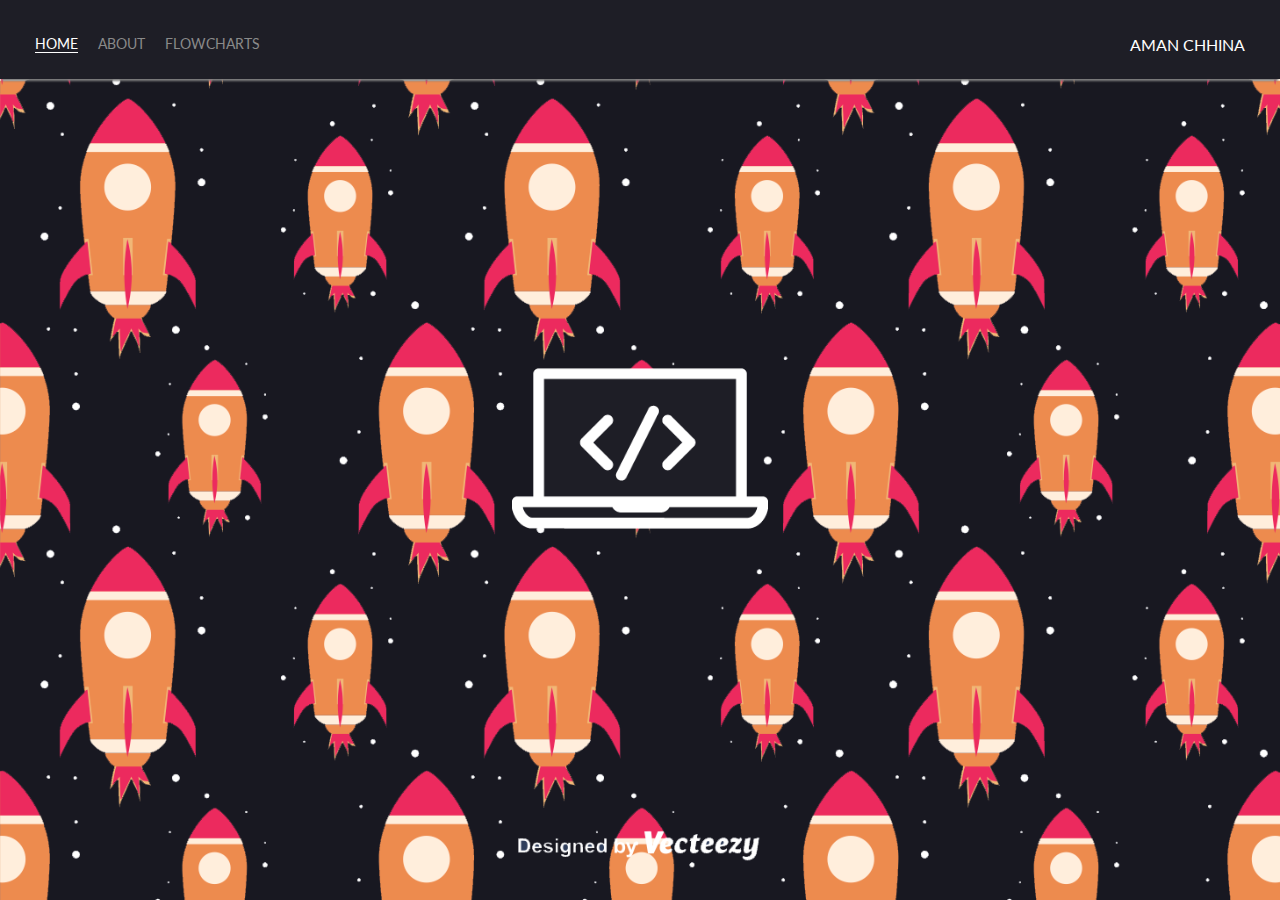
==== index.html @ c0a0c4aa "Added all project files" ====
<!DOCTYPE html>
<html lang="en">

<head>
    <meta charset='utf-8'>
    <meta http-equiv='X-UA-Compatible' content='IE=edge'>
    <title>Flowchart Problems</title>
    <meta name='viewport' content='width=device-width, initial-scale=1'>
    <link href="https://fonts.googleapis.com/css?family=Lato" rel="stylesheet">
    <link rel='stylesheet' type='text/css' media='screen' href='CSS/main.css'>
    <script src='JS/main.js'></script>
</head>

<body style="background-image: url('images/spaceship_edit2.png');">
    <div class="container">
        <div class="nav-wrapper">
            <div class="left-side">
                <div class="nav-link-wrapper">
                    <a href="index.html" style="color:white; border-bottom: 1px solid white;">Home</a>
                </div>
                <div class="nav-link-wrapper">
                    <a href="about.html">About</a>
                </div>
                <div class="nav-link-wrapper">
                    <a href="flowcharts.html">Flowcharts</a>
                </div>
            </div>
            <div>
                <div class="brand">
                    <div class="right-side">AMAN CHHINA</div>
                </div>
            </div>
        </div>
        <div class="mid_section">
            <a href="flowcharts.html" style="text-decoration: none;">
                <!-- <p id="problems">PROBLEMS</p> -->
                <img id="black" src="images/codeblack.png" alt="black background" />
                <img id="logo_image" src="images/codewhite.png" alt="Flowchart Logo."/>
            </a>
        </div>
    </div>
</body>

</html>
---- CSS/main.css ----
* {
	box-sizing: border-box;
}

body {
	/* background-image: url('../images/spaceship_edit2.png'); */
	background-color: #333542;
	background-size: 100vw;
	font-family: "Lato", sans-serif;
	margin: 0px;
}

.nav-wrapper {
	display: flex;
	justify-content: space-between;
	padding: 35px;
	padding-bottom: 25px;
	background-color: #1e1e26;
	box-shadow: 0 4px 2px -2px gray;
}

.left-side {
	display: flex;
}

.right-side {
	color: white;
}

.nav-wrapper > .left-side > div {
	margin-right: 20px;
	text-transform: uppercase;
	font-size: 0.9em;
}

/* **************** */
/* FLOWCHART IMAGE */
/* ************** */

.imgContainer > img {
	width: 100%;
	margin-left: 40%;
	margin-top: 50%;
}

.imgContainer {
	float: left;
	background-color: #1e1e26;
	width: 40px;
	height: 79px;
}

/* ************ */
/* ABOUT IMAGE */
/* ********** */

.about-image {
	margin-top: 3vw;
	margin-left: 6vw;
	width: 34vw;
	border: 5px solid white;
	border-radius: 5px;
	float: left;
}

.about-image > img {
	vertical-align: bottom;
	margin: 0;
	max-width: 100%;
	max-height: 100%;
}

.about-image2 {
	margin-left: 20vw;
	margin-top: -25vh;
	width: 20vw;
	border: 5px solid white;
	border-radius: 5px;
	float: left;
}

.about-image2 > img {
	vertical-align: bottom;
	margin: 0;
	max-width: 100%;
	max-height: 100%;
}

.nav-link-wrapper {
	border-bottom: 1px solid transparent;
	transition: border-bottom 0.5s;
}

.nav-link-wrapper a {
	color: #8a8a8a;
	text-decoration: none;
	transition: color 0.5s;
}

.nav-link-wrapper:hover {
	border-bottom: 1px solid white;
}

.nav-link-wrapper a:hover {
	color: white;
}

.mid_section {
	position: fixed;
	top: 50%;
	left: 50%;
	transform: translate(-50%, -50%);
}

#logo_image {
	width: 20vw;
}

#black {
	position: absolute;
	width: 20vw;
	opacity: 0;
}

.mid_section:hover #logo_image {
	transition: 1.5s;
	transform: scale(1.2);
	opacity: 0;
}

.mid_section:hover #black {
	transition: 1.5s;
	opacity: 100;
	transform: scale(1.2);
}

[class*="column"] {
	background-color: #1d1d22;
	/* opacity: 70%; */
	width: 100%;
	display: inline-block;
	vertical-align: top;
	height: 60vh;
	text-align: left;
	color: white;
	margin-left: 2%;
	transition: 1s;
	overflow: hidden;
}

@media screen and (min-width: 600px) {
	[class*="column"] {
		width: 30%;
	}
}

[class*="column"] > img {
	width: auto;
	height: 100%;
	margin-top: 4px;
	padding-bottom: 4px;
	display: none;
	overflow: hidden;
}

#designTop,
#jsTop,
#anotherTop {
	background-color: #1a1a1f;
	box-shadow: 0 2px 2px -2px gray;
	width: 100%;
	height: 10%;
}

/* ******** */
/* BUTTONS */
/* ****** */

button {
	padding: 5px 10px;
	border-radius: 2px;
	font-weight: bold;
	font-size: 8pt;
}

/* *************** */
/* PROBLEM BUTTON */
/* ************* */

button.problemButton {
	background-color: #444757;
	border: 5px solid #444757;
	color: white;
	margin-bottom: 1%;
	width: 115px;
	height: 35px;
}

button.problemButton:hover {
	background-color: #5a6074;
}

button.problemButton:active {
	background-color: #5a6074;
	border: 5px solid #444757;
	box-shadow: inset 0 1px 1px rgba(0, 0, 0, 0.2);
}

button.problemButton:focus {
	outline: 0;
}

/* ********************** */
/* PROBLEM BUTTON ACTIVE */
/* ******************** */

button.problemButtonActive {
	background-color: #1e1e26;
	border: 2px solid #444757;
	color: white;
	margin-bottom: 1%;
	padding: 8px 13px 8px 13px;
	width: 115px;
	height: 35px;
}

button.problemButtonActive:hover {
	background-color: #292a2b;
}

button.problemButtonActive:active {
	background-color: #292a2b;
	border: 2px solid #313235;
	padding: 8px 13px 8px 13px;
	box-shadow: inset 0 1px 1px rgba(0, 0, 0, 0.2);
}

button.problemButtonActive:focus {
	outline: 0;
}

/* ************** */
/* TOGGLE SWITCH */
/* ************ */

.switch {
	position: absolute;
	float: left;
	margin-top: 1%;
	margin-left: 1%;
}

.toggle {
	top: 5%;
	left: 5%;
	width: 40px;
	height: 20px;
	padding: 2px;
	background: gray;
	border-radius: 15px;
	transition: all 300ms ease-in-out;
}

.toggle > .inner_circle {
	padding: 0;
	width: 16px;
	height: 16px;
	background: white;
	border-radius: 50%;
	transition: all 300ms ease-in-out;
}

.toggle.active {
	background: #49a844;
}

.toggle.active > .inner_circle {
	margin-left: 20px;
}

.switch input {
	opacity: 100;
}

#check1,
#check2,
#check3 {
	-webkit-appearance: none;
	height: 100%;
	width: 100%;
	border: 1px;
	display: inline-block;
	position: absolute;
	cursor: pointer;
}

input[type="checkbox"]:focus {
	outline: 0;
}

/* *********** */
/* RUN BUTTON */
/* ********* */

#run_code {
	float: right;
	width: 20%;
	height: 100%;
	padding: 0;
	margin-right: 5%;
	overflow: hidden;
	transform: translateY(-10%);
}

#run_button {
	background-color: #49a844;
	border-color: #49a844;
	color: white;
	text-align: center;
	width: 100%;
	cursor: pointer;
}

#run_button:active {
	border: 1px solid #a8a9af;
	box-shadow: inset 0 4px 4px rgba(0, 0, 0, 0.2);
}

#flowcharts {
	display: flex;
	flex-wrap: wrap;
	width: 100vw;
	background-color: #1e1e26;
	justify-content: space-evenly;
}

#output {
	width: 90vw;
	height: 80px;
	text-align: center;
	color: white;
	font-family: "Lato", sans-serif;
	font-size: 15px;
	margin-bottom: 1.3%;
	margin-left: 5vw;
	padding-left: 20px;
	padding-right: 20px;
	background-color: #1e1e26;
	border-radius: 5px;
}

#output > p {
	justify-content: center;
	position: relative;
	top: 50%;
	transform: translateY(-50%);
}

.design_text,
.js_text,
.another_text {
	font-size: 1.3em;
	font-weight: bold;
	margin-left: 17%;
	padding-top: 2%;
	color: #aaaebc;
	overflow: hidden;
}

.design_text2,
.another_text2 {
	text-align: center;
	margin-top: 30%;
	color: #aaaebc;
}

.code {
	background-color: black;
	width: 100%;
	height: 100%;
	margin-top: 2px;
	padding: 0;
	overflow: auto;
	white-space: nowrap;
}

/* *********** */
/* ABOUT TEXT */
/* ********* */

.about-text > span > h1,
h2,
h3 {
	margin: 0;
	padding: 0;
}

.about-text {
	margin-left: 5vw;
	margin-top: 12vh;
	float: left;
	background-color: antiquewhite;
	width: 48vw;
	height: 70vh;
	border: 5px white solid;
	border-radius: 5px;
	padding: 2.5%;
}

.about-heading {
	font-family: "Roboto", sans-serif;
	color: #777777;
	display: inline-block;
	font-size: 25px;
}

.about-name {
	font-family: "Poppins", sans-serif;
	display: inline-block;
	font-size: 35px;
	font-weight: bold;
	margin-left: 3%;
}

.about-job {
	font-family: "Roboto", sans-serif;
	color: #777777;
}

.about-general {
	text-align: justify;
	line-height: 1.8rem;
}
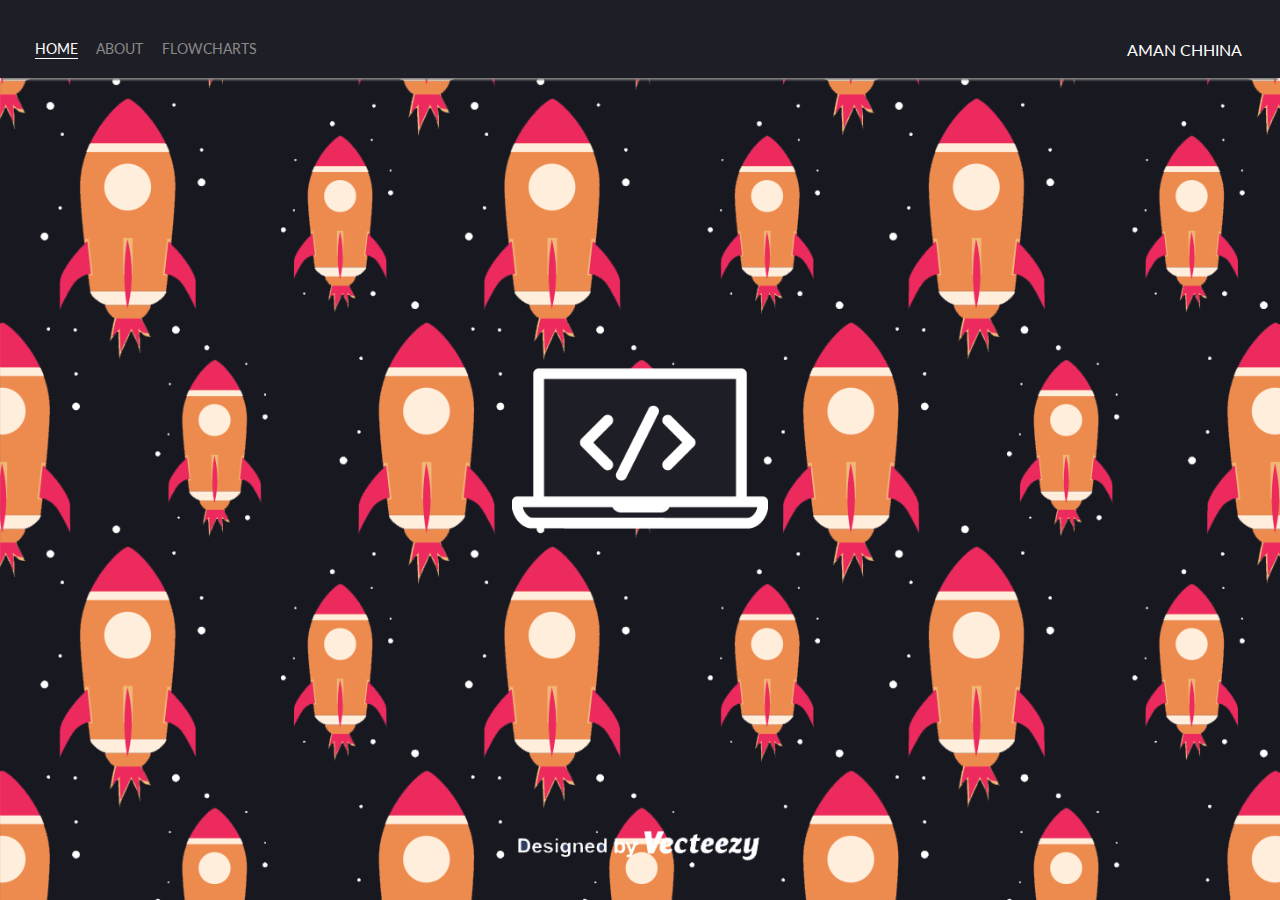
==== commit 76008689: "Responsive" ====
--- a/index.html
+++ b/index.html
@@ -4,35 +4,40 @@
 <head>
     <meta charset='utf-8'>
     <meta http-equiv='X-UA-Compatible' content='IE=edge'>
-    <title>Flowchart Problems</title>
+    <title>Home</title>
     <meta name='viewport' content='width=device-width, initial-scale=1'>
     <link href="https://fonts.googleapis.com/css?family=Lato" rel="stylesheet">
     <link rel='stylesheet' type='text/css' media='screen' href='CSS/main.css'>
     <script src='JS/main.js'></script>
+    <link rel="icon" type="image/x-icon" href="/images/computer.png">
 </head>
 
 <body style="background-image: url('images/spaceship_edit2.png');">
     <div class="container">
-        <div class="nav-wrapper">
+        <div class="nav-wrapper" style="box-shadow: 0 4px 2px -2px grey;">   
             <div class="left-side">
-                <div class="nav-link-wrapper">
-                    <a href="index.html" style="color:white; border-bottom: 1px solid white;">Home</a>
+                <div class="nav-link-wrapper" style="border-bottom: 1px solid white; margin-left: 10%;">
+                    <a href="index" style="color:white;">Home</a>
                 </div>
-                <div class="nav-link-wrapper">
-                    <a href="about.html">About</a>
+                <div class="nav-link-wrapper" style="margin-left: 10%;">
+                    <a href="about">About</a>
                 </div>
-                <div class="nav-link-wrapper">
-                    <a href="flowcharts.html">Flowcharts</a>
+                <div class="nav-link-wrapper" style="margin-left: 10%;">
+                    <a href="flowcharts">Flowcharts</a>
                 </div>
             </div>
-            <div>
-                <div class="brand">
-                    <div class="right-side">AMAN CHHINA</div>
+            
+            <div class="right-side">
+                <div>
+                    <div class="brand">
+                        <div class="hideIfSmall" class="right-side">AMAN CHHINA</div>
+                    </div>
                 </div>
             </div>
         </div>
+
         <div class="mid_section">
-            <a href="flowcharts.html" style="text-decoration: none;">
+            <a href="flowcharts" style="text-decoration: none;">
                 <!-- <p id="problems">PROBLEMS</p> -->
                 <img id="black" src="images/codeblack.png" alt="black background" />
                 <img id="logo_image" src="images/codewhite.png" alt="Flowchart Logo."/>
--- a/CSS/main.css
+++ b/CSS/main.css
@@ -1,5 +1,12 @@
 * {
 	box-sizing: border-box;
+}
+
+@media screen and (max-width: 550px) {
+	.hideIfSmall {
+		width: 0;
+		font-size: 0;
+	}
 }
 
 body {
@@ -12,11 +19,45 @@
 
 .nav-wrapper {
 	display: flex;
+	flex-direction: row;
 	justify-content: space-between;
-	padding: 35px;
-	padding-bottom: 25px;
 	background-color: #1e1e26;
-	box-shadow: 0 4px 2px -2px gray;
+	vertical-align: text-bottom;
+	padding-left: 1.25vw;
+	padding-top: 1.563%;
+	padding-bottom: 1.5%;
+}
+
+.nav-link-wrapper {
+	margin-top: 20px;
+	margin-left: 5.5%;
+	text-transform: uppercase;
+	font-size: 0.9em;
+	border-bottom: 1px solid transparent;
+	transition: border-bottom 0.5s;
+}
+
+.nav-link-wrapper a {
+	color: #8a8a8a;
+	text-decoration: none;
+	transition: color 0.5s;
+}
+
+.nav-link-wrapper:hover {
+	border-bottom: 1px solid white;
+}
+
+.nav-link-wrapper a:hover {
+	color: white;
+}
+
+.select-div {
+	margin-left: 5.5%;
+	margin-top: 20px;
+}
+
+.brand {
+	float: right;
 }
 
 .left-side {
@@ -24,30 +65,32 @@
 }
 
 .right-side {
-	color: white;
-}
-
-.nav-wrapper > .left-side > div {
-	margin-right: 20px;
+	margin-top: 20px;
+	margin-right: 3%;
+	color: white;
+}
+
+/* .text-wrapper {
+	display: flex;
+	font-size: 0.9em;
 	text-transform: uppercase;
-	font-size: 0.9em;
-}
+	width: 100%;
+	height: 33.26%;
+} */
 
 /* **************** */
 /* FLOWCHART IMAGE */
 /* ************** */
 
 .imgContainer > img {
-	width: 100%;
-	margin-left: 40%;
-	margin-top: 50%;
+	width: 40px;
+	height: 40px;
 }
 
 .imgContainer {
+	/* display: inline-block; */
 	float: left;
 	background-color: #1e1e26;
-	width: 40px;
-	height: 79px;
 }
 
 /* ************ */
@@ -84,25 +127,6 @@
 	margin: 0;
 	max-width: 100%;
 	max-height: 100%;
-}
-
-.nav-link-wrapper {
-	border-bottom: 1px solid transparent;
-	transition: border-bottom 0.5s;
-}
-
-.nav-link-wrapper a {
-	color: #8a8a8a;
-	text-decoration: none;
-	transition: color 0.5s;
-}
-
-.nav-link-wrapper:hover {
-	border-bottom: 1px solid white;
-}
-
-.nav-link-wrapper a:hover {
-	color: white;
 }
 
 .mid_section {
@@ -326,7 +350,11 @@
 	box-shadow: inset 0 4px 4px rgba(0, 0, 0, 0.2);
 }
 
-#flowcharts {
+#run_button:focus {
+	outline: 0;
+}
+
+[id^="flowcharts"] {
 	display: flex;
 	flex-wrap: wrap;
 	width: 100vw;
@@ -431,3 +459,23 @@
 	text-align: justify;
 	line-height: 1.8rem;
 }
+
+/* **************** */
+/* SELECT DROPDOWN */
+/* ************** */
+
+#problem-set {
+	display: block;
+	cursor: pointer;
+	font-family: "lato", sans-serif;
+	color: black;
+	background-color: #fff;
+	border: 1px solid #ccc;
+	font-size: 0.8rem;
+	font-weight: bold;
+	line-height: 2;
+}
+
+#problem-set:focus {
+	outline: 0;
+}
